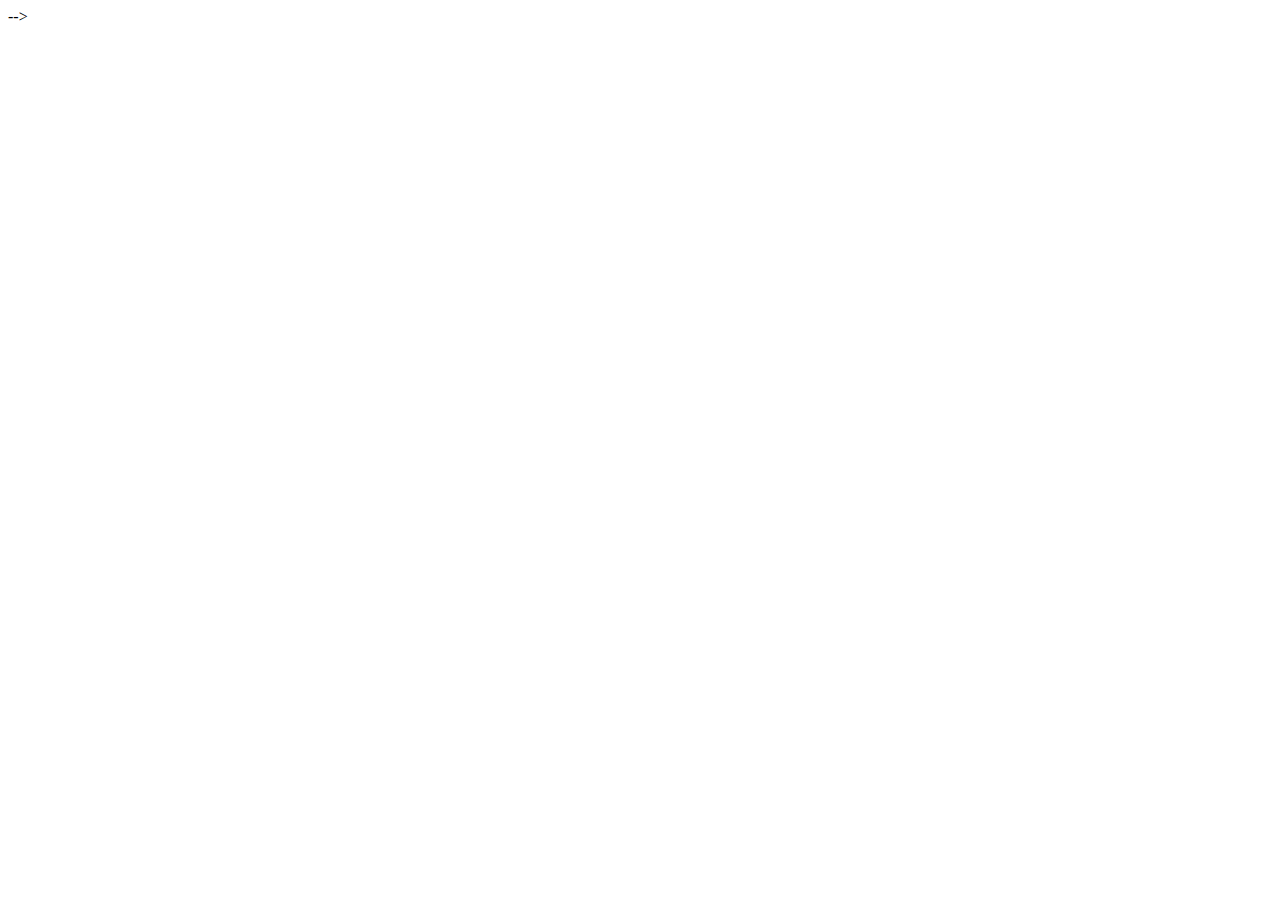
==== abouts.html @ 80baa166 "main_cars End (create about)" ====
<!-- <!DOCTYPE html>
<html lang="en">
  <head>
    <meta charset="UTF-8" />
    <meta name="viewport" content="width=device-width, initial-scale=1.0" />
    <link
      href="https://cdn.jsdelivr.net/npm/bootstrap@5.3.1/dist/css/bootstrap.min.css"
      rel="stylesheet"
    />
    <link
      rel="stylesheet"
      href="https://cdnjs.cloudflare.com/ajax/libs/font-awesome/6.4.2/css/all.min.css"
    />
    <link rel="stylesheet" href="./abouts.css" />
    <link rel="stylesheet" href="./style.css" />
    <title>Car Website</title>
  </head>
  <body class="about_us_page">
    <nav class="navbar navbar-expand-sm fixed-top">
      <a href="./index.html" class="navbar-brand"><span>C</span>ar Website</a>
      <div>
        <ul class="navbar-nav">
          <li class="nav-item">
            <a href="./index.html" class="nav-link">Home</a>
          </li>
          <li class="nav-item">
            <a href="./abouts.html" class="nav-link active">About</a>
          </li>
          <li class="nav-item"><a href="" class="nav-link">Contact</a></li>
          <li class="nav-item"><a href="" class="nav-link">Cars</a></li>
        </ul>
      </div>

      <div>
        <ul class="navbar-nav">
          <li class="nav-item"><a href="" class="nav-link btn">Sell-</a></li>
          <li class="nav-item"><a href="" class="nav-link btn">Buy+</a></li>
        </ul>
      </div>
    </nav>

    <!-- ========================== About us Main Section Start ----------- -->
<!-- 
    <section>
      <div class="about_us_main_section conteiner">
        <div class="row">
          <div class="col-sm-5">
            <img src="./img/4.png" class="img-fluid" alt="" />
          </div>
          <div class="col-sm-5">
            <h6>About <span>Easy Coding</span></h6>
            <p>
              Lorem ipsum dolor, sit amet consectetur adipisicing elit. Error
              dolore quod consequuntur molestias ducimus esse culpa, incidunt
              velit qui maxime fugiat nam laborum distinctio aspernatur sint
              sequi ratione saepe totam. <br /><br />
              Lorem ipsum dolor sit amet, consectetur adipisicing elit. Numquam
              tempore ipsam similique. Odio vitae aut culpa totam, impedit
              temporibus quo architecto? Cupiditate sequi ipsam sapiente officia
              illum numquam reiciendis quibusdam impedit alias cum minus a,
              nihil eius facilis distinctio tenetur quam eaque ducimus porro
              tempore nemo consequuntur quae eum corporis! <br /><br /><br />
              Lorem, ipsum dolor sit amet consectetur adipisicing elit. Aliquam,
              iste. Quam libero dolor similique voluptatibus numquam pariatur
              repudiandae ullam ad ratione aperiam, minus impedit repellat.
              Laboriosam cumque sint hic nam. <br /><br /><br />
              Lorem ipsum dolor sit amet consectetur adipisicing elit. Aperiam,
              deserunt!
            </p>
            <button class="btn">Subcribe</button>
          </div>
        </div>
      </div>
    </section> -->

<!-- ========================== About us Main Section End ----------- -->

<!-- ========================== Footer Section Start ----------- -->

<!-- <footer>
      <a href="">@EasyCoding</a>
    </footer> -->

<!-- ========================== Footer Section End ----------- -->

<!-- <script src="https://cdn.jsdelivr.net/npm/bootstrap@5.3.1/dist/js/bootstrap.bundle.min.js"></script>
    <script src="https://cdnjs.cloudflare.com/ajax/libs/popper.js/2.11.8/umd/popper.min.js"></script>
    <script src="https://cdnjs.cloudflare.com/ajax/libs/jquery/3.7.0/jquery.slim.min.js"></script>
    <script src="./main.js"></script>
  </body>
</html> -->
-->
---- style.css ----
@import url("https://fonts.googleapis.com/css2?family=STIX+Two+Text:ital,wght@0,400;0,500;0,600;0,700;1,400;1,500;1,600&display=swap");

:root {
  --main: #ff0000;
  --black: #000;
  --white: #fff;
}

*::selection {
  background-color: var(--main);
  color: var(--white) !important;
}

* {
  font-family: "STIX Two Text", serif;
  margin: 0;
  padding: 0;
  box-sizing: border-box;
  list-style: none !important;
  text-decoration: none !important;
  transition: 0.3s;
}

body {
  background: linear-gradient(rgba(24, 22, 22), #6a6d6e);
  overflow-x: hidden;
}

.btn {
  background-color: var(--main);
  width: 150px;
  border-radius: 10px;
  color: #fff !important;
  font-weight: bold;
  margin: 5px 5px;
  transition: 0.3s;
}

.btn:hover {
  letter-spacing: 3px;
}

.content {
  display: flex;
  justify-content: space-between;
  color: #fff !important;
  max-width: 40px auto;
}

.content h5 {
  font-weight: bold;
  font-size: 35px;
}

.content a {
  font-weight: bold;
  color: #fff !important;
  transition: 0.3s ease-in-out;
}

.content a:hover {
  letter-spacing: 2px;
  color: var(--main) !important;
}

html::-webkit-scrollbar-thumb {
  background: var(--main);
}

html::-webkit-scrollbar {
  width: 10px;
}

html::-webkit-scrollbar-track {
  background: rgb(82, 65, 65);
}

/* Navbar setion Start */

.navbar {
  padding: 20px;
  display: flex;
  justify-content: space-between;
  transition: 1s ease-in-out;
}

.navbar.scroll {
  background: rgb(133, 126, 126);
}

.navbar-brand {
  font-weight: 400;
  font-size: 2em;
  color: #fff !important;
  padding-left: 100px;
}

.navbar-brand span {
  font-weight: 800;
  font-size: 1.5em;
  color: var(--main) !important;
}

.navbar-nav {
  padding-right: 40px;
}

.navbar .nav-link {
  font-weight: bold;
  color: #fff !important;
  margin-left: 5px;
}

.navbar .nav-item .active {
  background-color: var(--main);
  border-radius: 5px;
}

.navbar .btn {
  background-color: var(--main);
  width: 100px;
  border-radius: 5px;
}

/* Navbar setion End */

/* Header Section Start */

.header {
  padding: 100px;
}

.header .row {
  position: relative;
  margin-top: 100px;
}

.header .text-section {
  margin-left: 20px;
}

.header .col-sm-5 {
}

.header .col-sm-7 img {
  height: 500px !important;
  width: 830px !important;
}

.header .text-section h3 {
  font-weight: 600;
  font-size: 54px;
  color: #fff !important;
  margin-bottom: 30px;
}

.header .text-section h3 span {
  color: var(--main);
  font-size: 1.5em !important;
  font-weight: 800;
}

.header .text-section p {
  font-weight: 700;
  font-size: 13px;
  color: #fff;
}

.header .img-overlay {
  position: absolute;
  top: 0;
  left: 0;
  height: 100%;
  width: 100%;
  background: var(--black);
  z-index: 1;
  opacity: 0.1;
}

/* Header Section End */

/* Popular Car Section Start */

.popular {
  margin: 200px auto;
}

.popular .row {
  margin-bottom: 50px;
}

.popular .box {
  box-shadow: 10px 10px 10px -10px rgba(0, 0, 0, 0.2),
    inset 10px 10px 10px -10px rgba(0, 0, 0, 0.7);
  padding: 20px;
  border-radius: 20px;
  height: 200px;
  width: 250px;
  margin-bottom: 60px;
  transition: 0.5s ease-in-out;
}

.popular .box:hover {
  background: linear-gradient(45deg, #423738, #5c5353);
  cursor: pointer;
}

.popular .box_content {
  text-align: center;
}

.popular .box_content h6 {
  font-weight: 600;
  font-size: 15px;
  color: #ccc;
}

/* Popular Car Section End */

/* Offer Section Start */

.offer {
  margin-bottom: 200px;
}

.offer .box {
  background: rgb(125, 124, 125);
  padding: 20px;
  border-radius: 20px;
  transition: 0.8s ease-in-out;
  cursor: pointer;
  color: #fff !important;
  text-align: center;
}

.offer .box .btn {
  width: 300px;
}

.offer .box:hover {
  background: #000;
}

.offer .last {
  margin: 50px auto;
}

.offer .boxcontent h6 {
  font-weight: bold;
  font-style: italic;
  font-size: 20px;
  margin: 10px auto;
}
/* Offer Section End */

/* Latest Car  Section Start  */

.latest_car {
  margin-bottom: 200px;
}

.latest_car .box {
  background: rgb(125, 124, 125);
  padding: 20px;
  border-radius: 20px;
  transition: 0.8s ease-in-out;
  cursor: pointer;
  color: #fff !important;
  height: 400px;
  width: 350px;
  text-align: center;
}

.latest_car .box:hover {
  background: #000;
}

.latest_car .row {
  margin: 50px auto;
}

.latest_car .btn {
  width: 200px;
}

.latest_car .box-content {
  margin: 5px auto;
}

/* Latest Car  Section End  */

/* Car Parts Section Start */

.car_parts {
  margin-bottom: 200px;
}

.car_parts .custom_car_parts {
  padding: 40px;
  background: rgb(72, 68, 68);
  border-radius: 10px;
}

.car_parts .box {
  display: flex;
  justify-content: space-between;
  cursor: pointer;
}

.car_parts .box img {
  height: 240px;
  width: 440px !important;
}

.car_parts .carousel-control-prev,
.car_parts .carousel-control-next {
  opacity: 0.8;
  height: 32px;
  width: 32px;
  border-radius: 50%;
  background: rgb(73, 70, 70);
  outline: none;
  text-align: center;
  margin: 150px 10px;
  padding: 10px;
  transition: 1s ease-in-out;
}

.car_parts .carousel-control-prev:hover,
.car_parts .carousel-control-next:hover {
  background: #000;
}

.car_parts .carousel-item .box h4 {
  font-weight: bold;
  font-size: 50px;
  margin: 20px auto;
  color: #ccc;
}

.car_parts .carousel-item .box p {
  font-weight: bold;
  font-size: 12px;
  color: #ccc;
}

.car_parts .carousel-item .box .btn {
  border-radius: 10px;
  width: 200px;
  letter-spacing: 2px;
}

.car_parts .carousel-item .custom-box {
  box-shadow: 10px 10px 10px -10px rgba(0, 0, 0, 0.2),
    inset 10px 10px 10px -10px rgba(0, 0, 0, 0.7);
  padding: 30px;
  margin-top: 50px;
  color: #fff !important;
  text-align: center;
  border-radius: 20px;
}
.car_parts .carousel-item .custom-box .svgContent h6 span {
  font-weight: 800;
  color: #ff0000 !important;
  font-size: 1.1em;
}

.car_parts .carousel-item .custom-box .svgContent h6 {
  font-weight: 600;
  font-size: 1em;
}

/* Car Parts Section End */

/* Latest News Section Start */

.latest_news {
  margin-bottom: 200px;
}

.latest_news .box {
  background: rgb(72, 68, 68);
  padding: 20px;
  cursor: pointer;
  text-align: center;
  border-radius: 20px;
  height: 400px;
  margin-top: 50px;
}

.latest_news .box:hover {
  background: var(--black);
}

.latest_news .boxcontent {
  margin: 10px auto;
  color: var(--white);
}

.latest_news .boxcontent h6 {
  font-weight: bold;
  font-size: 25px;
}

.latest_news .boxcontent p {
  font-weight: bold;
  font-size: 12px;
}

/* Latest News Section End */

/* Testimonail Section Start */

.testimonail {
  margin-bottom: 200px;
}

.testimonail .box {
  box-shadow: 10px 10px 10px -10px rgba(0, 0, 0, 0.5),
    inset 10px 10px 10px -10px rgba(0, 0, 0, 0.7);
  padding: 20px;
  background: #5c5353;
  border-radius: 20px;
  text-align: center;
  border-top-left-radius: 20%;
  border-bottom-right-radius: 20%;
  cursor: pointer;
  transition: 0.5s ease-in-out;
}

.testimonail .box:hover {
  background: var(--black);
  border-top-left-radius: 0%;
  border-bottom-right-radius: 0%;
  border-top-right-radius: 20%;
  border-bottom-left-radius: 20%;
}

.testimonail .box img {
  height: 150px;
  width: 150px;
  border-radius: 50%;
  object-fit: cover;
}

.testimonail .box p {
  font-weight: 600;
  font-size: 12px;
}

.testimonail .box .fas {
  font-size: 30px;
  color: var(--main);
}

.testimonail .box h6 {
  font-weight: bold;
  font-size: 25px;
}

.testimonail .mid {
  margin-top: 100px;
}

/* Testimonail Section End */

/* Footer Section Start */

footer {
  background: var(--black);
  padding: 40px;
  text-align: center;
}

footer a {
  font-weight: bold;
  text-decoration: none !important;
  color: var(--white) !important;
}

/* Footer Section End */
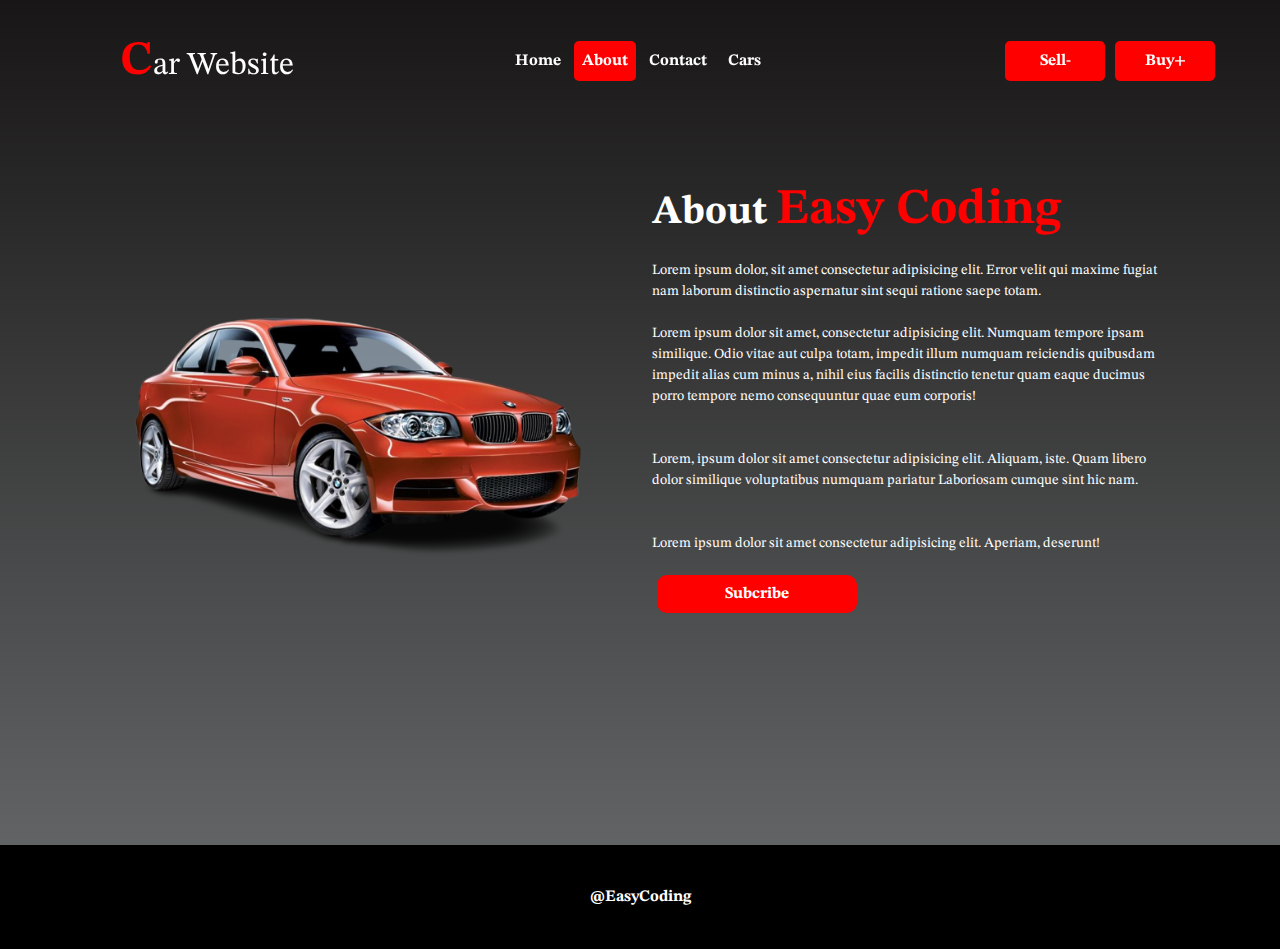
==== commit b07a6e63: "create About us Main about_us_main_section" ====
--- a/abouts.html
+++ b/abouts.html
@@ -1,4 +1,4 @@
-<!-- <!DOCTYPE html>
+<!DOCTYPE html>
 <html lang="en">
   <head>
     <meta charset="UTF-8" />
@@ -40,29 +40,26 @@
     </nav>
 
     <!-- ========================== About us Main Section Start ----------- -->
-<!-- 
+
     <section>
       <div class="about_us_main_section conteiner">
         <div class="row">
           <div class="col-sm-5">
             <img src="./img/4.png" class="img-fluid" alt="" />
           </div>
-          <div class="col-sm-5">
+          <div class="offset-sm-1 col-sm-5">
             <h6>About <span>Easy Coding</span></h6>
             <p>
               Lorem ipsum dolor, sit amet consectetur adipisicing elit. Error
-              dolore quod consequuntur molestias ducimus esse culpa, incidunt
               velit qui maxime fugiat nam laborum distinctio aspernatur sint
               sequi ratione saepe totam. <br /><br />
               Lorem ipsum dolor sit amet, consectetur adipisicing elit. Numquam
-              tempore ipsam similique. Odio vitae aut culpa totam, impedit
-              temporibus quo architecto? Cupiditate sequi ipsam sapiente officia
-              illum numquam reiciendis quibusdam impedit alias cum minus a,
-              nihil eius facilis distinctio tenetur quam eaque ducimus porro
-              tempore nemo consequuntur quae eum corporis! <br /><br /><br />
+              tempore ipsam similique. Odio vitae aut culpa totam, impedit illum
+              numquam reiciendis quibusdam impedit alias cum minus a, nihil eius
+              facilis distinctio tenetur quam eaque ducimus porro tempore nemo
+              consequuntur quae eum corporis! <br /><br /><br />
               Lorem, ipsum dolor sit amet consectetur adipisicing elit. Aliquam,
               iste. Quam libero dolor similique voluptatibus numquam pariatur
-              repudiandae ullam ad ratione aperiam, minus impedit repellat.
               Laboriosam cumque sint hic nam. <br /><br /><br />
               Lorem ipsum dolor sit amet consectetur adipisicing elit. Aperiam,
               deserunt!
@@ -71,22 +68,21 @@
           </div>
         </div>
       </div>
-    </section> -->
+    </section>
 
-<!-- ========================== About us Main Section End ----------- -->
+    <!-- ========================== About us Main Section End ----------- -->
 
-<!-- ========================== Footer Section Start ----------- -->
+    <!-- ========================== Footer Section Start ----------- -->
 
-<!-- <footer>
+    <footer>
       <a href="">@EasyCoding</a>
-    </footer> -->
+    </footer>
 
-<!-- ========================== Footer Section End ----------- -->
+    <!-- ========================== Footer Section End ----------- -->
 
-<!-- <script src="https://cdn.jsdelivr.net/npm/bootstrap@5.3.1/dist/js/bootstrap.bundle.min.js"></script>
+    <script src="https://cdn.jsdelivr.net/npm/bootstrap@5.3.1/dist/js/bootstrap.bundle.min.js"></script>
     <script src="https://cdnjs.cloudflare.com/ajax/libs/popper.js/2.11.8/umd/popper.min.js"></script>
     <script src="https://cdnjs.cloudflare.com/ajax/libs/jquery/3.7.0/jquery.slim.min.js"></script>
     <script src="./main.js"></script>
   </body>
-</html> -->
--->
+</html>
--- a/abouts.css
+++ b/abouts.css
@@ -0,0 +1,37 @@
+/* About us PAge Start */
+
+.about_us_page {
+  color: var(--white) !important;
+  overflow: hidden;
+}
+
+.about_us_page .about_us_main_section {
+  margin: 160px auto;
+}
+
+.about_us_page .about_us_main_section img {
+  margin: 100px;
+  cursor: pointer;
+}
+
+.about_us_page .about_us_main_section h6 {
+  font-weight: bold;
+  font-size: 40px;
+  margin: 20px auto;
+}
+
+.about_us_page .about_us_main_section h6 span {
+  font-weight: 800;
+  font-size: 50px;
+  color: var(--main);
+}
+
+.about_us_page .about_us_main_section p {
+  font-size: 14px;
+}
+
+.about_us_page .about_us_main_section .btn {
+  width: 200px;
+}
+
+/* About us PAge End */
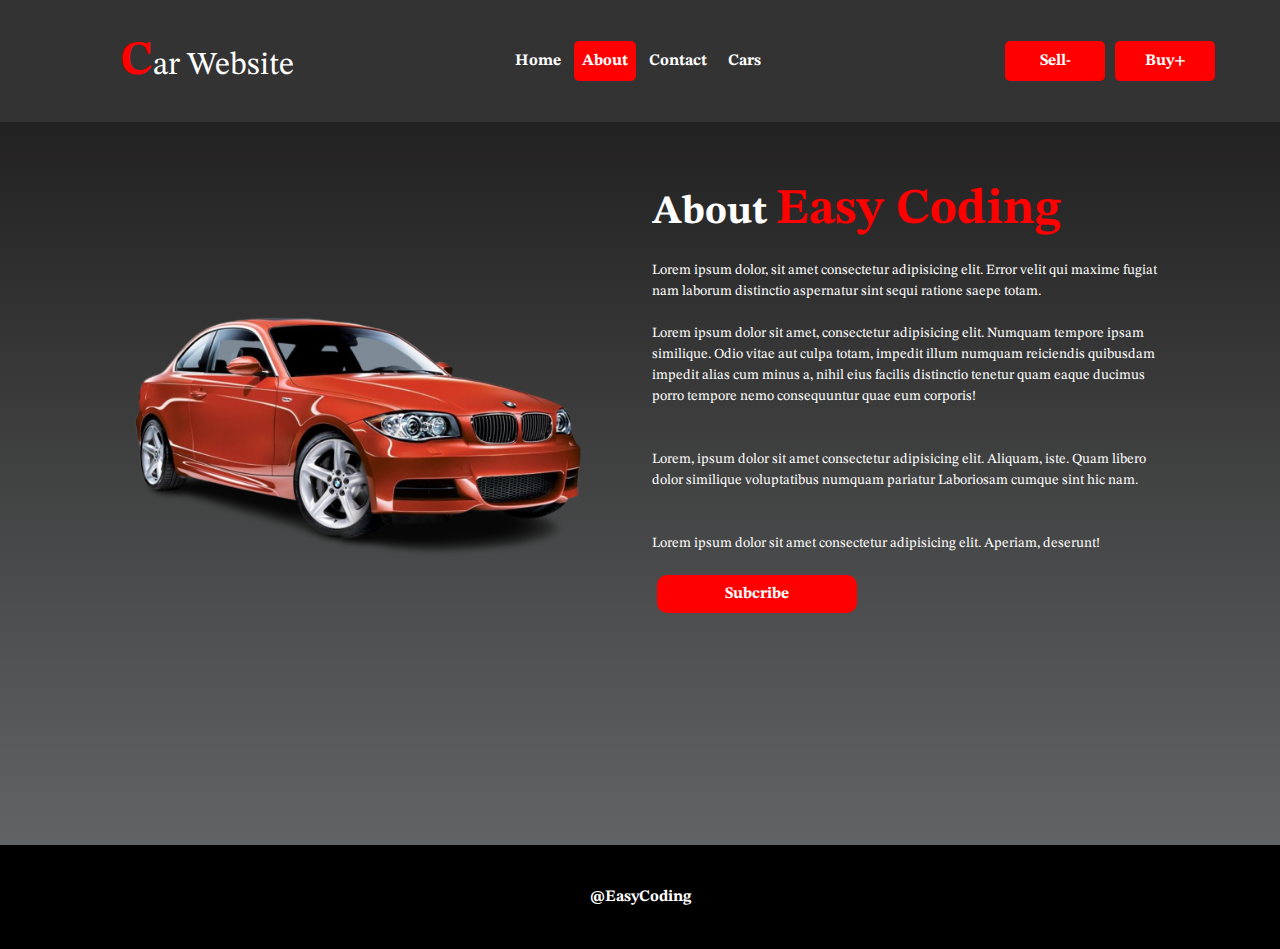
==== commit 21d6e745: "create sellbuy" ====
--- a/abouts.html
+++ b/abouts.html
@@ -26,15 +26,23 @@
           <li class="nav-item">
             <a href="./abouts.html" class="nav-link active">About</a>
           </li>
-          <li class="nav-item"><a href="" class="nav-link">Contact</a></li>
-          <li class="nav-item"><a href="" class="nav-link">Cars</a></li>
+          <li class="nav-item">
+            <a href="./contact.html" class="nav-link">Contact</a>
+          </li>
+          <li class="nav-item">
+            <a href="./car.html" class="nav-link">Cars</a>
+          </li>
         </ul>
       </div>
 
       <div>
         <ul class="navbar-nav">
-          <li class="nav-item"><a href="" class="nav-link btn">Sell-</a></li>
-          <li class="nav-item"><a href="" class="nav-link btn">Buy+</a></li>
+          <li class="nav-item">
+            <a href="./sellbuypage.html" class="nav-link btn">Sell-</a>
+          </li>
+          <li class="nav-item">
+            <a href="./sellbuypage.html" class="nav-link btn">Buy+</a>
+          </li>
         </ul>
       </div>
     </nav>
--- a/abouts.css
+++ b/abouts.css
@@ -3,6 +3,10 @@
 .about_us_page {
   color: var(--white) !important;
   overflow: hidden;
+}
+
+.about_us_page nav {
+  background: rgb(51, 51, 51);
 }
 
 .about_us_page .about_us_main_section {
